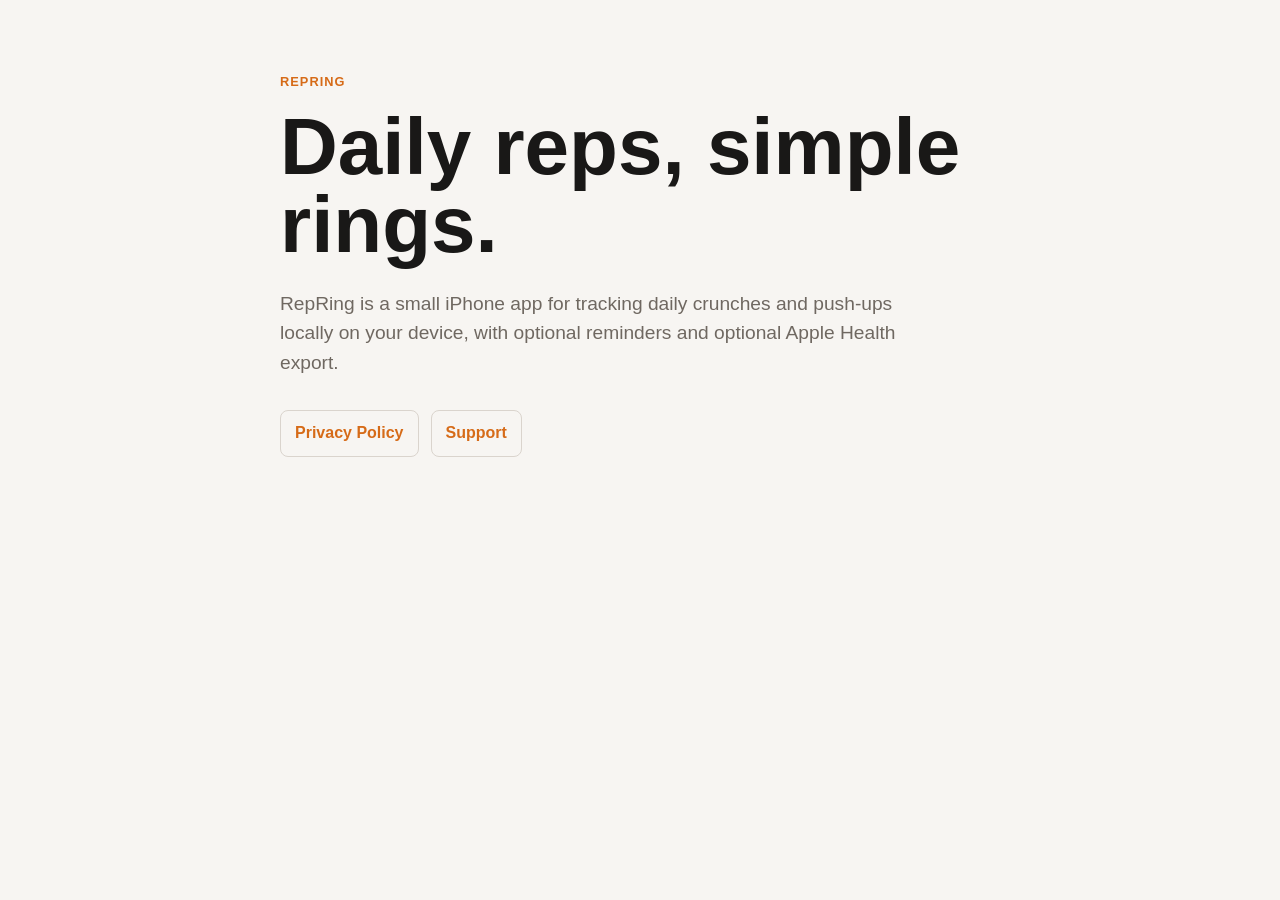
==== docs/index.html @ 7f8e96c2 "Implement first App Store release plan" ====
<!doctype html>
<html lang="en">
<head>
  <meta charset="utf-8">
  <meta name="viewport" content="width=device-width, initial-scale=1">
  <title>RepRing</title>
  <link rel="stylesheet" href="styles.css">
</head>
<body>
  <main class="page">
    <p class="eyebrow">RepRing</p>
    <h1>Daily reps, simple rings.</h1>
    <p class="lead">RepRing is a small iPhone app for tracking daily crunches and push-ups locally on your device, with optional reminders and optional Apple Health export.</p>
    <nav class="links" aria-label="RepRing links">
      <a href="privacy.html">Privacy Policy</a>
      <a href="support.html">Support</a>
    </nav>
  </main>
</body>
</html>
---- docs/styles.css ----
:root {
  color-scheme: light dark;
  --bg: #f7f5f2;
  --fg: #191817;
  --muted: #6f6861;
  --line: #dad4cd;
  --accent: #d66b18;
}

@media (prefers-color-scheme: dark) {
  :root {
    --bg: #141312;
    --fg: #f4efe9;
    --muted: #b9ada2;
    --line: #38322d;
    --accent: #ff9b3d;
  }
}

* {
  box-sizing: border-box;
}

body {
  margin: 0;
  background: var(--bg);
  color: var(--fg);
  font-family: -apple-system, BlinkMacSystemFont, "Segoe UI", sans-serif;
  line-height: 1.55;
}

.page {
  width: min(720px, calc(100% - 40px));
  margin: 0 auto;
  padding: 72px 0;
}

.eyebrow {
  margin: 0 0 16px;
  color: var(--accent);
  font-size: 0.8rem;
  font-weight: 700;
  letter-spacing: 0.08em;
  text-transform: uppercase;
}

h1 {
  margin: 0;
  font-size: clamp(2.4rem, 7vw, 5rem);
  line-height: 0.98;
}

h2 {
  margin: 40px 0 10px;
  font-size: 1.15rem;
}

p,
li {
  color: var(--muted);
  font-size: 1rem;
}

.lead {
  max-width: 620px;
  margin-top: 24px;
  font-size: 1.2rem;
}

.links {
  display: flex;
  flex-wrap: wrap;
  gap: 12px;
  margin-top: 32px;
}

a {
  color: var(--accent);
  font-weight: 650;
  text-decoration-thickness: 0.08em;
  text-underline-offset: 0.18em;
}

.links a {
  border: 1px solid var(--line);
  border-radius: 8px;
  padding: 10px 14px;
  text-decoration: none;
}

.prose {
  max-width: 760px;
}
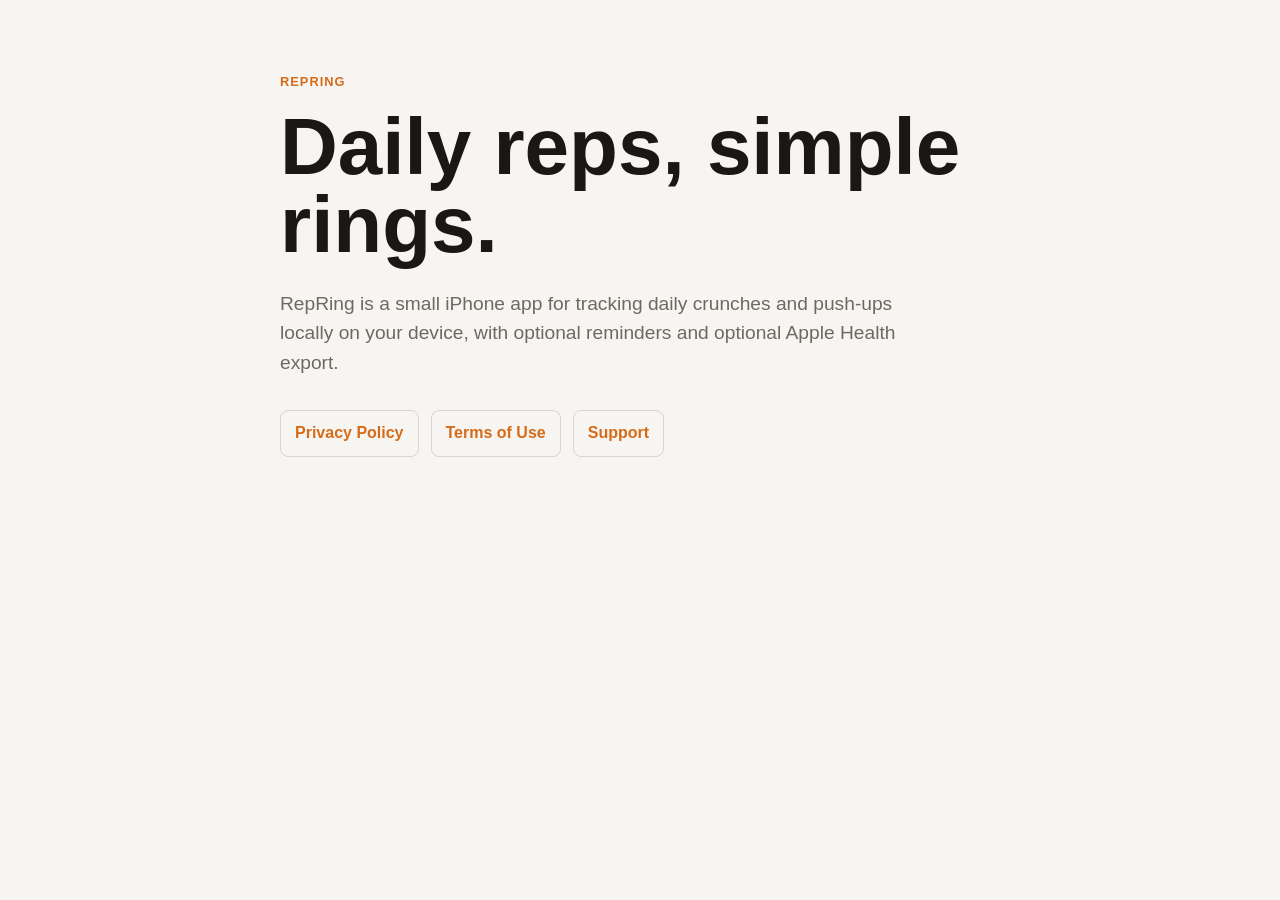
==== commit 1d992221: "Add v1 terms of use" ====
--- a/docs/index.html
+++ b/docs/index.html
@@ -13,6 +13,7 @@
     <p class="lead">RepRing is a small iPhone app for tracking daily crunches and push-ups locally on your device, with optional reminders and optional Apple Health export.</p>
     <nav class="links" aria-label="RepRing links">
       <a href="privacy.html">Privacy Policy</a>
+      <a href="terms.html">Terms of Use</a>
       <a href="support.html">Support</a>
     </nav>
   </main>
